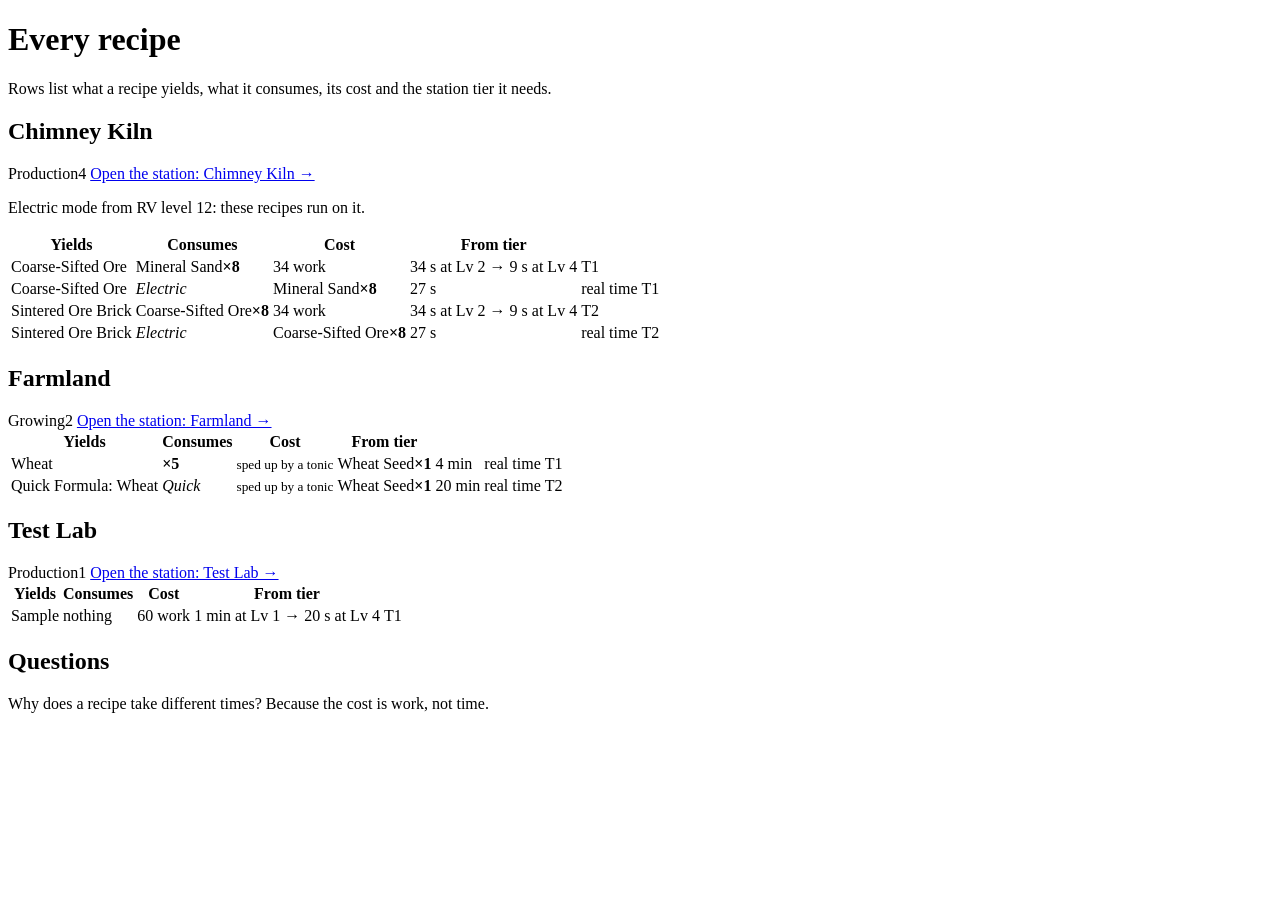
==== scripts/fixtures/web_check/aniimotools-recipes.html @ ec5dff4f "Weekly check of wiki numbers against the data scripts/web_check.py fetches the wikily.gg facility pa" ====
<!DOCTYPE html>
<html lang="en">
<head>
<meta charset="utf-8">
<title>Recipes - synthetic test page</title>
<!-- Synthetic fixture written by hand for scripts/test_web_check.py. It mimics the layout of a recipes
     table per station (a header with a row count, then rows ending in a tier cell); the numbers are test
     values and none of the text is taken from a real page. -->
<script type="application/ld+json">{"name": "Coarse-Sifted Ore|Production|1|Open the station: X"}</script>
</head>
<body>
<main>
<h1>Every recipe</h1>
<p>Rows list what a recipe yields, what it consumes, its cost and the station tier it needs.</p>
<section>
  <h2>Chimney Kiln</h2><span>Production</span><span>4</span>
  <a href="#kiln">Open the station: Chimney Kiln &rarr;</a>
  <p>Electric mode from RV level 12: these recipes run on it.</p>
  <table>
    <tr><th>Yields</th><th>Consumes</th><th>Cost</th><th>From tier</th></tr>
    <tr><td>Coarse-Sifted Ore</td><td><span>Mineral Sand</span><b>&times;8</b></td><td>34 work</td><td>34 s at Lv 2 &rarr; 9 s at Lv 4</td><td>T1</td></tr>
    <tr><td>Coarse-Sifted Ore</td><td><i>Electric</i></td><td><span>Mineral Sand</span><b>&times;8</b></td><td>27 s</td><td>real time</td><td>T1</td></tr>
    <tr><td>Sintered Ore Brick</td><td><span>Coarse-Sifted Ore</span><b>×8</b></td><td>34 work</td><td>34 s at Lv 2 &rarr; 9 s at Lv 4</td><td>T2</td></tr>
    <tr><td>Sintered Ore Brick</td><td><i>Electric</i></td><td><span>Coarse-Sifted Ore</span><b>×8</b></td><td>27 s</td><td>real time</td><td>T2</td></tr>
  </table>
</section>
<section>
  <h2>Farmland</h2><span>Growing</span><span>2</span>
  <a href="#farm">Open the station: Farmland &rarr;</a>
  <table>
    <tr><th>Yields</th><th>Consumes</th><th>Cost</th><th>From tier</th></tr>
    <tr><td>Wheat</td><td><b>&times;5</b></td><td><small>sped up by a tonic</small></td><td><span>Wheat Seed</span><b>&times;1</b></td><td>4 min</td><td>real time</td><td>T1</td></tr>
    <tr><td>Quick Formula: Wheat</td><td><i>Quick</i></td><td><small>sped up by a tonic</small></td><td><span>Wheat Seed</span><b>&times;1</b></td><td>20 min</td><td>real time</td><td>T2</td></tr>
  </table>
</section>
<section>
  <h2>Test Lab</h2><span>Production</span><span>1</span>
  <a href="#lab">Open the station: Test Lab &rarr;</a>
  <table>
    <tr><th>Yields</th><th>Consumes</th><th>Cost</th><th>From tier</th></tr>
    <tr><td>Sample</td><td>nothing</td><td>60 work</td><td>1 min at Lv 1 &rarr; 20 s at Lv 4</td><td>T1</td></tr>
  </table>
</section>
<section><h2>Questions</h2><p>Why does a recipe take different times? Because the cost is work, not time.</p></section>
</main>
</body>
</html>
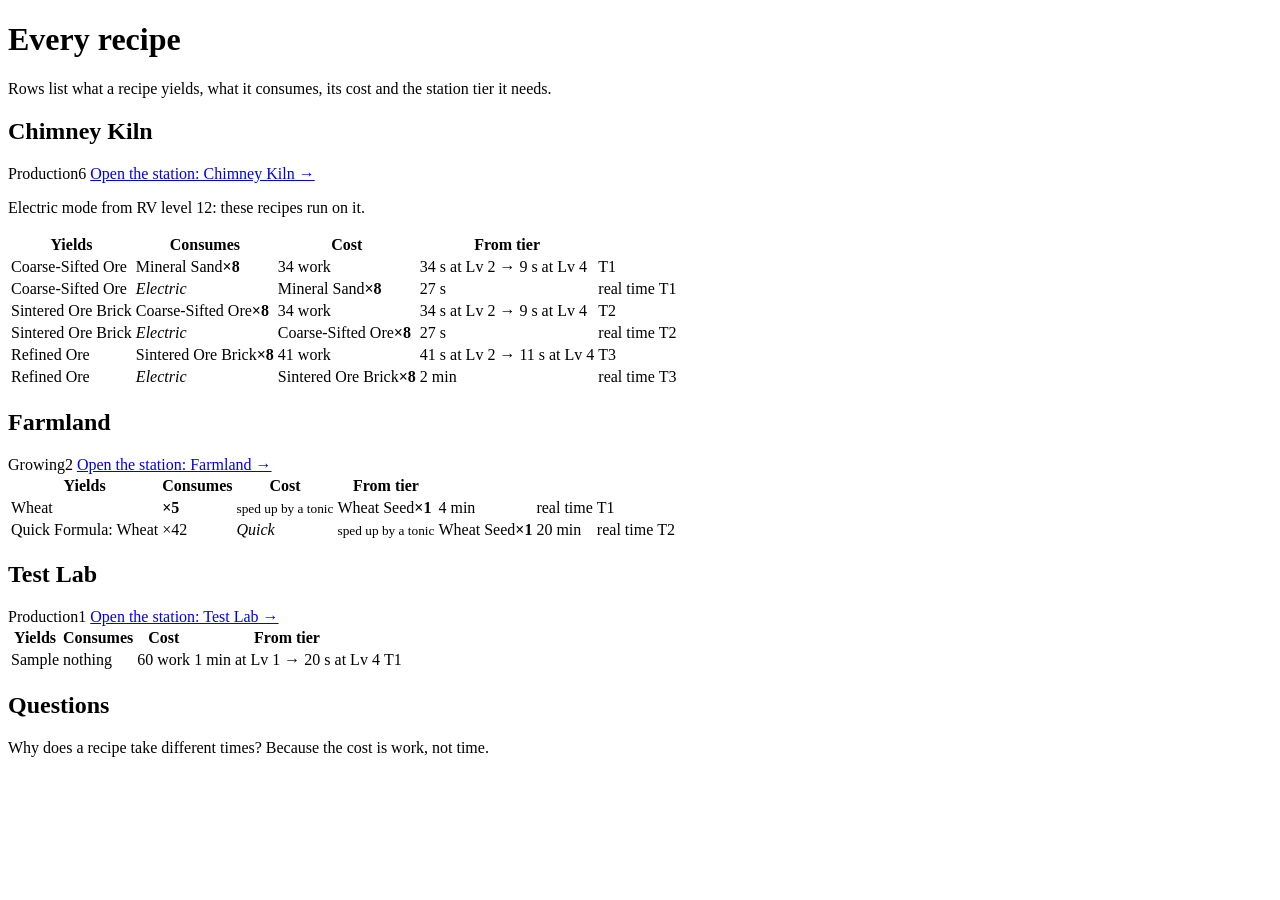
==== commit f5b47f86: "Weekly web check: compare aniimotools yields and E-mode times; list uncovered recipes The aniimotool" ====
--- a/scripts/fixtures/web_check/aniimotools-recipes.html
+++ b/scripts/fixtures/web_check/aniimotools-recipes.html
@@ -13,7 +13,7 @@
 <h1>Every recipe</h1>
 <p>Rows list what a recipe yields, what it consumes, its cost and the station tier it needs.</p>
 <section>
-  <h2>Chimney Kiln</h2><span>Production</span><span>4</span>
+  <h2>Chimney Kiln</h2><span>Production</span><span>6</span>
   <a href="#kiln">Open the station: Chimney Kiln &rarr;</a>
   <p>Electric mode from RV level 12: these recipes run on it.</p>
   <table>
@@ -22,6 +22,8 @@
     <tr><td>Coarse-Sifted Ore</td><td><i>Electric</i></td><td><span>Mineral Sand</span><b>&times;8</b></td><td>27 s</td><td>real time</td><td>T1</td></tr>
     <tr><td>Sintered Ore Brick</td><td><span>Coarse-Sifted Ore</span><b>×8</b></td><td>34 work</td><td>34 s at Lv 2 &rarr; 9 s at Lv 4</td><td>T2</td></tr>
     <tr><td>Sintered Ore Brick</td><td><i>Electric</i></td><td><span>Coarse-Sifted Ore</span><b>×8</b></td><td>27 s</td><td>real time</td><td>T2</td></tr>
+    <tr><td>Refined Ore</td><td><span>Sintered Ore Brick</span><b>&times;8</b></td><td>41 work</td><td>41 s at Lv 2 &rarr; 11 s at Lv 4</td><td>T3</td></tr>
+    <tr><td>Refined Ore</td><td><i>Electric</i></td><td><span>Sintered Ore Brick</span><b>&times;8</b></td><td>2 min</td><td>real time</td><td>T3</td></tr>
   </table>
 </section>
 <section>
@@ -30,7 +32,7 @@
   <table>
     <tr><th>Yields</th><th>Consumes</th><th>Cost</th><th>From tier</th></tr>
     <tr><td>Wheat</td><td><b>&times;5</b></td><td><small>sped up by a tonic</small></td><td><span>Wheat Seed</span><b>&times;1</b></td><td>4 min</td><td>real time</td><td>T1</td></tr>
-    <tr><td>Quick Formula: Wheat</td><td><i>Quick</i></td><td><small>sped up by a tonic</small></td><td><span>Wheat Seed</span><b>&times;1</b></td><td>20 min</td><td>real time</td><td>T2</td></tr>
+    <tr><td>Quick Formula: Wheat</td><td>&times;42</td><td><i>Quick</i></td><td><small>sped up by a tonic</small></td><td><span>Wheat Seed</span><b>&times;1</b></td><td>20 min</td><td>real time</td><td>T2</td></tr>
   </table>
 </section>
 <section>
